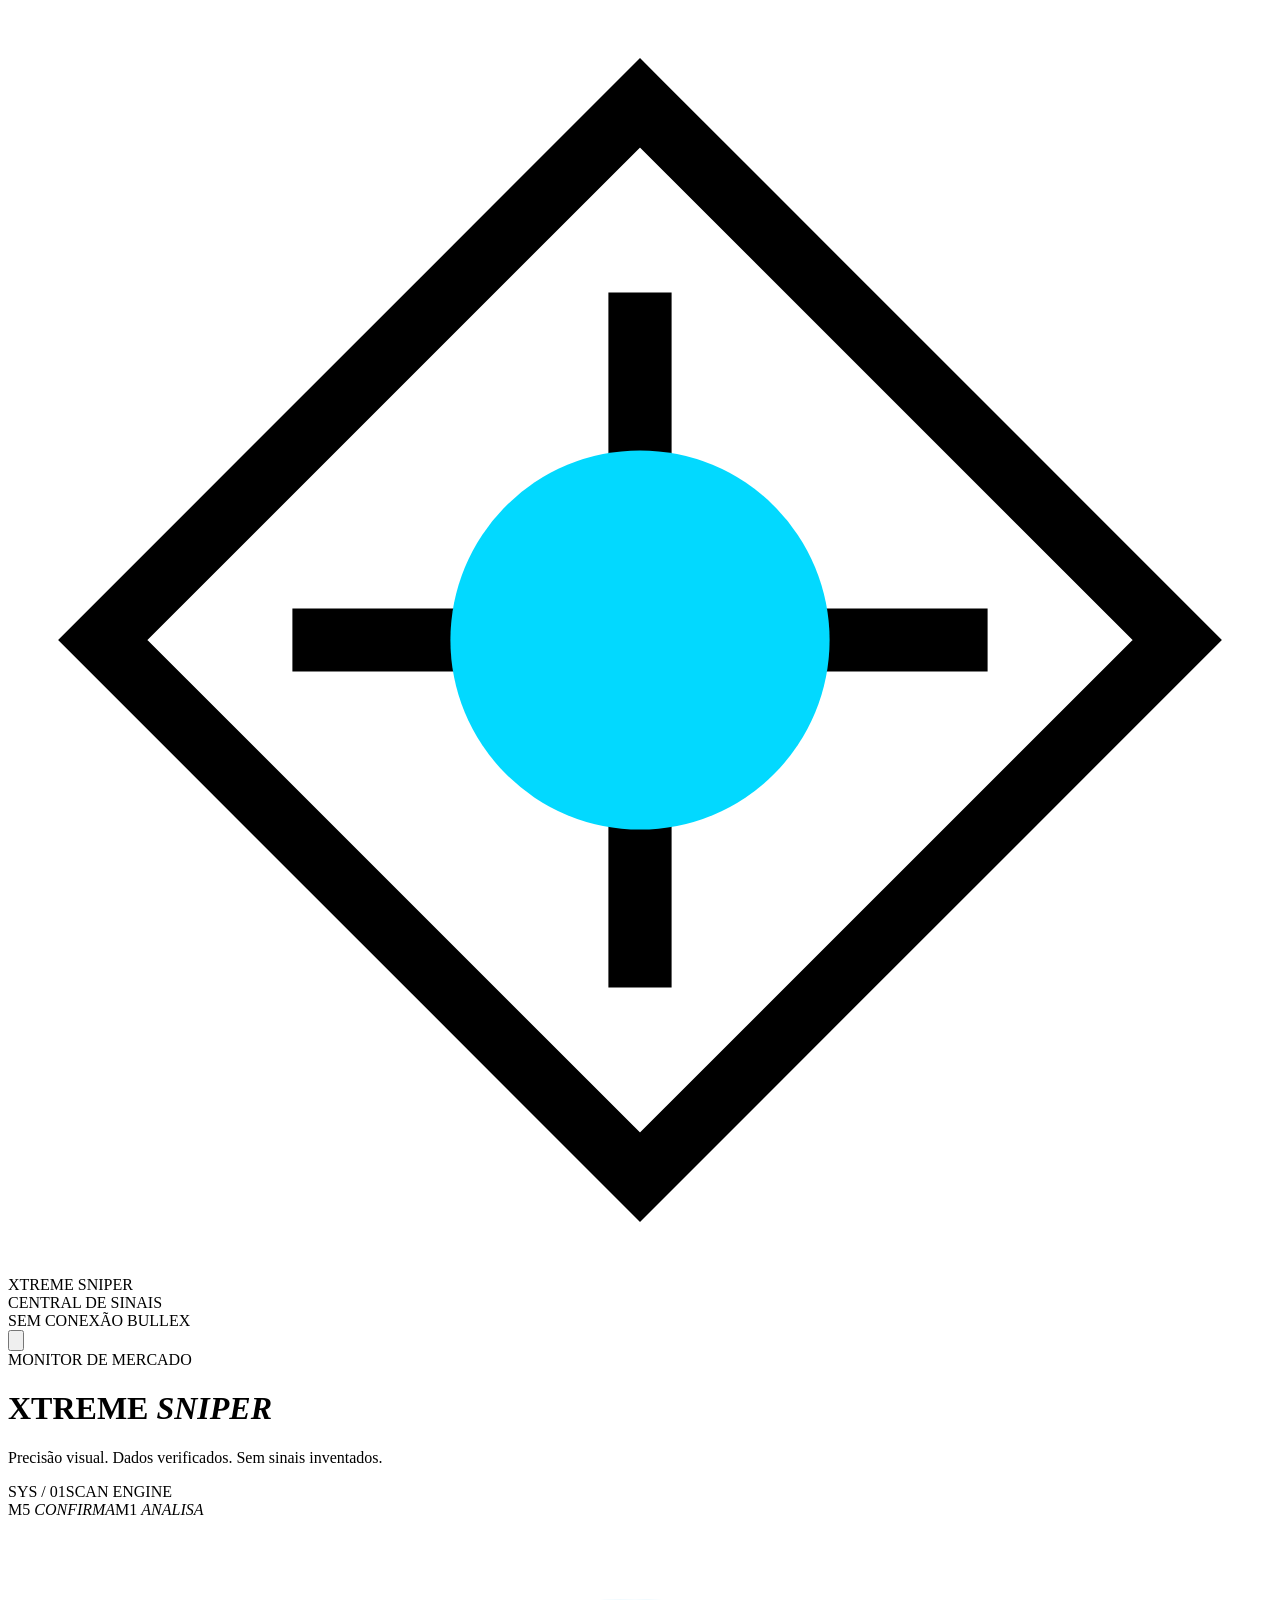
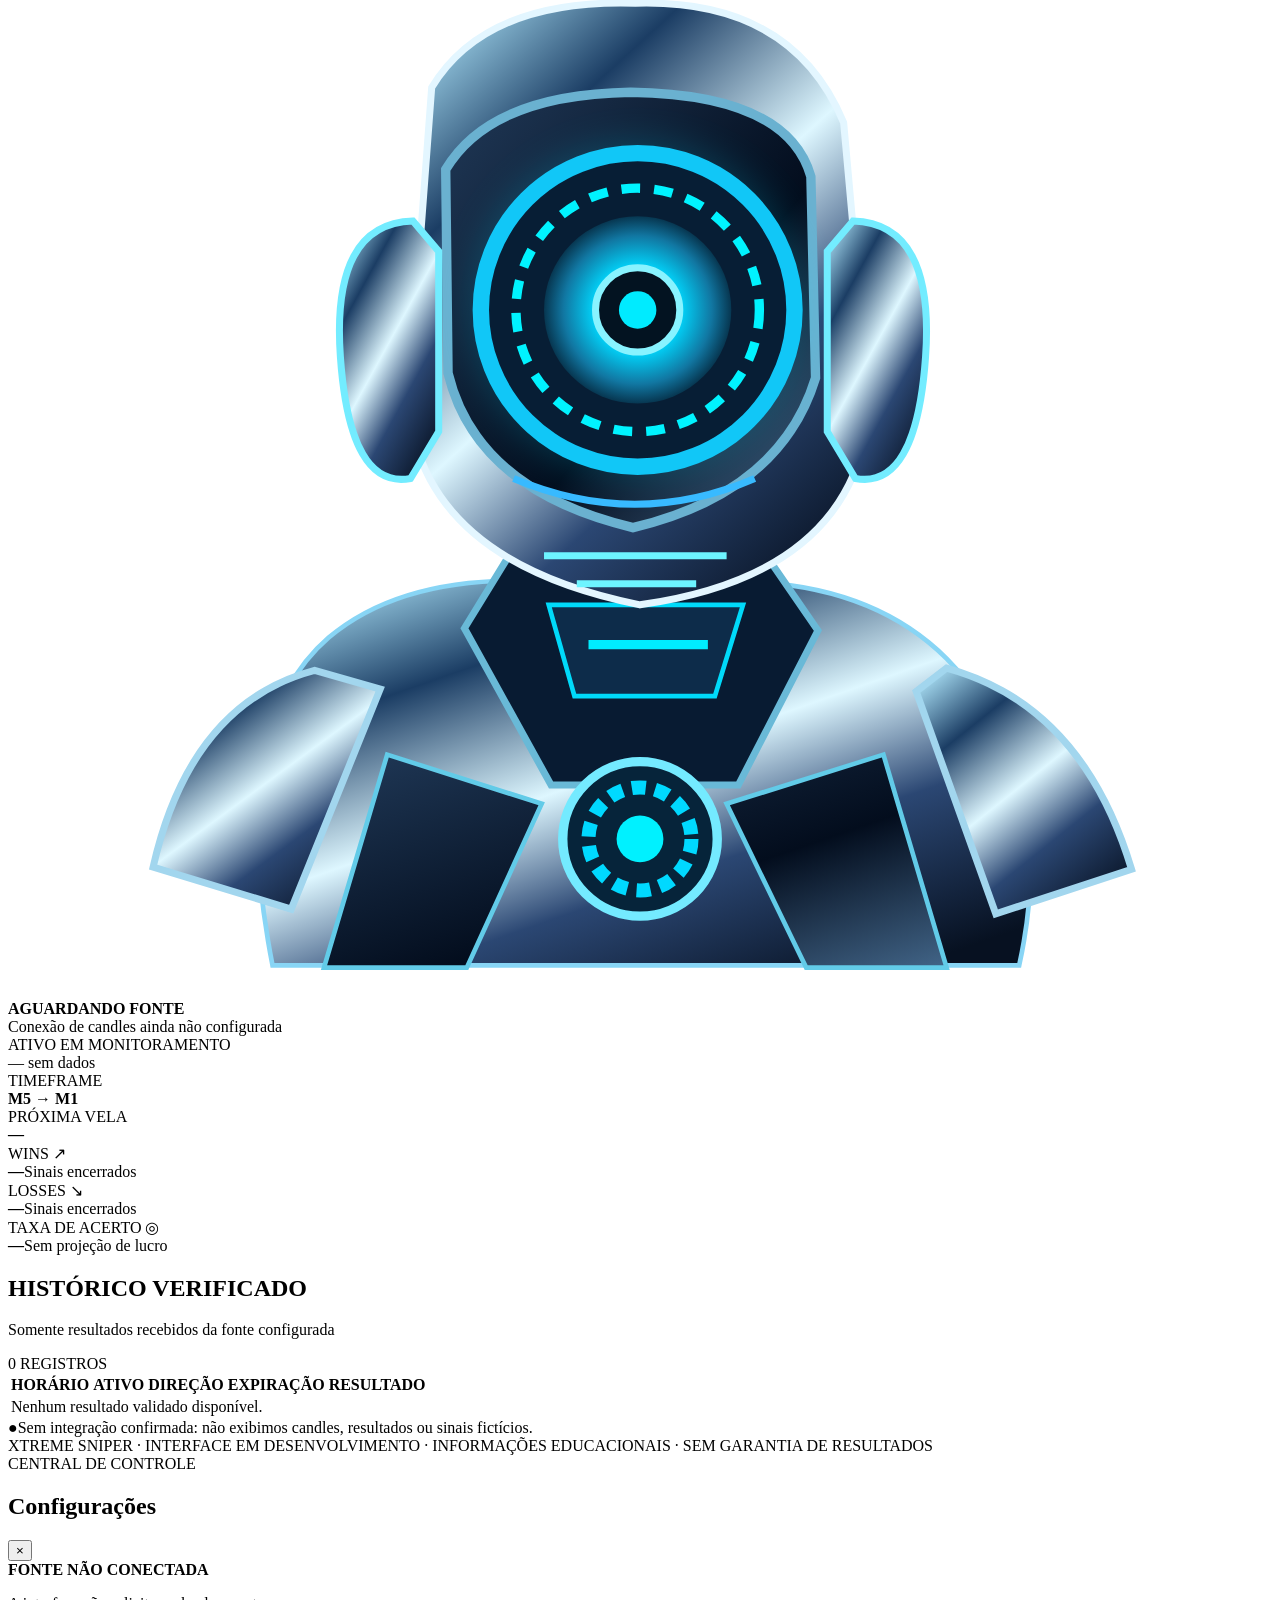
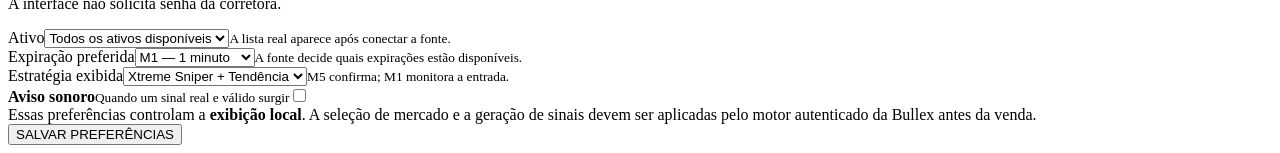
==== sinais/index.html @ d869fa14 "feat: add isolated Xtreme Sniper commercial signals dashboard markup" ====
<!doctype html>
<html lang="pt-BR">
<head>
  <meta charset="utf-8">
  <meta name="viewport" content="width=device-width,initial-scale=1,viewport-fit=cover">
  <meta name="theme-color" content="#050e20">
  <meta name="description" content="Xtreme Sniper — painel de sinais com verificação de fonte e histórico auditável.">
  <title>Xtreme Sniper | Central de Sinais</title>
  <link rel="stylesheet" href="/style.css">
</head>
<body>
<div class="ambient ambient-one"></div><div class="ambient ambient-two"></div><div class="grid-back"></div>
<div class="app">
<header class="topbar">
  <div class="brand-lockup">
    <div class="brand-glyph" aria-hidden="true"><svg viewBox="0 0 40 40"><path d="M20 3 37 20 20 37 3 20Z" fill="none" stroke="currentColor" stroke-width="2"/><path d="M20 9v22M9 20h22" stroke="currentColor" stroke-width="2"/><circle cx="20" cy="20" r="6" fill="#02d9ff"/></svg></div>
    <div><div class="brand">XTREME <span>SNIPER</span></div><div class="brand-subtitle">CENTRAL DE SINAIS</div></div>
  </div>
  <div class="header-actions">
    <div id="connectionTag" class="connection"><span class="status-dot"></span><span id="connectionLabel">SEM CONEXÃO BULLEX</span></div>
    <button class="settings-button" id="openSettings" type="button" aria-label="Abrir configurações" title="Configurações">
      <svg viewBox="0 0 24 24" fill="none" stroke="currentColor" stroke-width="1.8"><path d="M12 2.5v2.1m0 14.8v2.1M4.5 4.5l1.5 1.5m12 12 1.5 1.5M2.5 12h2.1m14.8 0h2.1M4.5 19.5 6 18m12-12 1.5-1.5"/><circle cx="12" cy="12" r="5"/><circle cx="12" cy="12" r="1.6"/></svg>
    </button>
  </div>
</header>
<main>
  <div class="headline"><div class="eyebrow"><span class="line"></span> MONITOR DE MERCADO <span class="line"></span></div>
    <h1>XTREME <em>SNIPER</em></h1><p>Precisão visual. Dados verificados. Sem sinais inventados.</p></div>
  <section class="hero-panel" aria-label="Painel central de análise">
    <div class="hero-light"></div><div class="scan-grid"></div>
    <div class="decor-left"><span>SYS / 01</span><span>SCAN ENGINE</span></div>
    <div class="decor-right"><span>M5 <i>CONFIRMA</i></span><span>M1 <i>ANALISA</i></span></div>
    <div class="rings" aria-hidden="true"><div class="ring ring-a"></div><div class="ring ring-b"></div><div class="ring ring-c"></div><div class="ring ring-d"></div></div>
    <div class="orbit-ornament o1"></div><div class="orbit-ornament o2"></div>
    <div class="robot-wrap" aria-hidden="true">
      <svg class="robot" viewBox="0 0 540 460" role="img">
        <defs>
          <linearGradient id="metal" x1=".15" x2=".85" y1="0" y2="1"><stop stop-color="#9acee5"/><stop offset=".21" stop-color="#1b3d64"/><stop offset=".48" stop-color="#def7ff"/><stop offset=".7" stop-color="#2b4773"/><stop offset="1" stop-color="#071121"/></linearGradient>
          <linearGradient id="face" x1="0" y1="0" x2="1" y2="1"><stop stop-color="#203958"/><stop offset=".6" stop-color="#030d1d"/><stop offset="1" stop-color="#426588"/></linearGradient>
          <radialGradient id="eye" cx=".5" cy=".5" r=".55"><stop stop-color="#fff"/><stop offset=".17" stop-color="#89f8ff"/><stop offset=".4" stop-color="#00d9ff"/><stop offset=".72" stop-color="#1177a2"/><stop offset="1" stop-color="#02182a"/></radialGradient>
          <filter id="outerGlow"><feGaussianBlur stdDeviation="8"/></filter>
        </defs>
        <path d="M113 447 Q93 345 137 307 Q169 280 228 283 L305 283 Q367 282 401 316 Q450 365 432 447Z" fill="url(#metal)" stroke="#88d5f5" stroke-width="2"/>
        <path d="M195 303 214 272 324 272 346 304 312 370 232 370Z" fill="#081b32" stroke="#69b9d7" stroke-width="3"/>
        <path d="M231 293h83l-12 39h-60z" fill="#0d2c4a" stroke="#00dafa" stroke-width="2"/>
        <path d="M248 310h51" stroke="#00edff" stroke-width="4" class="circuit"/>
        <path d="M131 321Q78 335 62 405l59 18 38-94Z" fill="url(#metal)" stroke="#a2d6ee" stroke-width="3"/>
        <path d="M401 320q58 16 79 86l-58 19-34-95Z" fill="url(#metal)" stroke="#a2d6ee" stroke-width="3"/>
        <path d="M181 72Q204 34 268 36Q335 34 357 87L368 209Q362 280 270 293Q176 274 171 206Z" fill="url(#metal)" stroke="#e3f6ff" stroke-width="3"/>
        <path d="M187 107Q206 75 266 74Q333 75 343 110L345 196Q330 245 267 260Q200 244 188 194Z" fill="url(#face)" stroke="#6ab1d0" stroke-width="4"/>
        <path d="M173 129q-35 1-31 58t30 52l12-20v-77Z" fill="url(#metal)" stroke="#73ecff" stroke-width="3"/>
        <path d="M361 129q35 1 31 58t-30 52l-12-20v-77Z" fill="url(#metal)" stroke="#73ecff" stroke-width="3"/>
        <circle cx="269" cy="167" r="72" fill="#00dfff" opacity=".18" filter="url(#outerGlow)"/>
        <circle cx="269" cy="167" r="67" fill="#071e35" stroke="#11c7f7" stroke-width="7"/>
        <circle cx="269" cy="167" r="52" fill="none" stroke="#00f3ff" stroke-width="4" stroke-dasharray="8 6" class="eye-rotate"/>
        <circle cx="269" cy="167" r="40" fill="url(#eye)" />
        <circle cx="269" cy="167" r="18" fill="#031321" stroke="#88f3ff" stroke-width="3"/>
        <circle cx="269" cy="167" r="8" fill="#00ebff" class="eye-pulse"/>
        <path d="M216 239Q268 261 319 239" fill="none" stroke="#38baff" stroke-width="3"/>
        <path d="M229 272h78m-64 12h51" stroke="#6df4ff" stroke-width="3"/>
        <path d="M162 357l66 21-32 70h-61zM374 357l-67 21 34 70h60Z" fill="url(#face)" stroke="#62cbe8" stroke-width="2"/>
        <circle cx="270" cy="393" r="33" fill="#06243a" stroke="#74eaff" stroke-width="4"/>
        <circle cx="270" cy="393" r="22" fill="none" stroke="#00d9ff" stroke-width="6" stroke-dasharray="6 4" class="eye-rotate"/>
        <circle cx="270" cy="393" r="10" fill="#00f1ff" class="eye-pulse"/>
      </svg>
    </div>
    <div class="signal-overlay" id="signalOverlay" hidden>
      <div class="signal-overline" id="signalOverline">ENTRADA IDENTIFICADA</div>
      <div class="signal-direction" id="signalDirection">CALL</div>
      <div class="signal-asset" id="signalAsset">—</div>
      <div class="signal-times"><div><small>ENTRADA</small><strong id="signalEntry">--:--:--</strong></div><div><small>EXPIRAÇÃO</small><strong id="signalExpiry">--:--:--</strong></div></div>
      <div class="signal-countdown" id="signalCountdown">--:--</div>
    </div>
    <div class="hero-bottom">
      <div class="scanner-status"><div class="spinner" id="statusSpinner"></div><strong id="statusTitle">AGUARDANDO FONTE</strong></div>
      <div class="microcopy" id="statusDescription">Conexão de candles ainda não configurada</div>
    </div>
  </section>
  <div class="ticker-row">
    <div class="asset-card"><div class="mini-label">ATIVO EM MONITORAMENTO</div><div class="asset-name" id="selectedAsset">— <span class="muted-small">sem dados</span></div></div>
    <div class="timeframe-card"><div class="mini-label">TIMEFRAME</div><strong>M5 <span>→</span> M1</strong></div>
    <div class="timeframe-card"><div class="mini-label">PRÓXIMA VELA</div><strong id="nextCandle">—</strong></div>
  </div>
  <div class="kpi-grid">
    <div class="kpi"><div class="kpi-heading">WINS <span class="kpi-icon win-icon">↗</span></div><strong id="wins">—</strong><span>Sinais encerrados</span></div>
    <div class="kpi"><div class="kpi-heading">LOSSES <span class="kpi-icon loss-icon">↘</span></div><strong id="losses">—</strong><span>Sinais encerrados</span></div>
    <div class="kpi"><div class="kpi-heading">TAXA DE ACERTO <span class="kpi-icon">◎</span></div><strong id="accuracy">—</strong><span>Sem projeção de lucro</span></div>
  </div>
  <section class="history"><div class="section-header"><div><h2>HISTÓRICO <span>VERIFICADO</span></h2><p>Somente resultados recebidos da fonte configurada</p></div><div class="history-count" id="historyCount">0 REGISTROS</div></div>
    <div class="table-scroll"><table><thead><tr><th>HORÁRIO</th><th>ATIVO</th><th>DIREÇÃO</th><th>EXPIRAÇÃO</th><th>RESULTADO</th></tr></thead><tbody id="historyRows"><tr class="no-records"><td colspan="5">Nenhum resultado validado disponível.</td></tr></tbody></table></div>
  </section>
  <div class="truth-strip"><span class="truth-dot">●</span><span id="feedDisclaimer">Sem integração confirmada: não exibimos candles, resultados ou sinais fictícios.</span></div>
</main>
<footer>XTREME SNIPER · INTERFACE EM DESENVOLVIMENTO · INFORMAÇÕES EDUCACIONAIS · SEM GARANTIA DE RESULTADOS</footer>
</div>
<div class="backdrop" id="settingsBackdrop" hidden></div>
<aside class="settings-panel" id="settingsPanel" role="dialog" aria-modal="true" aria-labelledby="settingsTitle" aria-hidden="true">
  <div class="settings-header"><div><div class="mini-label">CENTRAL DE CONTROLE</div><h2 id="settingsTitle">Configurações</h2></div><button id="closeSettings" class="close-button" type="button" aria-label="Fechar">×</button></div>
  <div class="settings-content">
    <div class="config-connection"><div class="config-dot"></div><div><strong id="settingsConnection">FONTE NÃO CONECTADA</strong><p id="settingsConnectionDetail">A interface não solicita senha da corretora.</p></div></div>
    <div class="setting-group"><label for="assetSelect">Ativo</label><select id="assetSelect"><option value="all">Todos os ativos disponíveis</option></select><small>A lista real aparece após conectar a fonte.</small></div>
    <div class="setting-group"><label for="expirySelect">Expiração preferida</label><select id="expirySelect"><option value="M1">M1 — 1 minuto</option><option value="M2">M2 — 2 minutos</option><option value="M5">M5 — 5 minutos</option></select><small>A fonte decide quais expirações estão disponíveis.</small></div>
    <div class="setting-group"><label for="strategySelect">Estratégia exibida</label><select id="strategySelect"><option value="xtreme">Xtreme Sniper + Tendência</option></select><small>M5 confirma; M1 monitora a entrada.</small></div>
    <label class="switch-row"><span><strong>Aviso sonoro</strong><small>Quando um sinal real e válido surgir</small></span><input type="checkbox" id="soundToggle"><span class="switch"></span></label>
    <div class="settings-note">Essas preferências controlam a <strong>exibição local</strong>. A seleção de mercado e a geração de sinais devem ser aplicadas pelo motor autenticado da Bullex antes da venda.</div>
  </div>
  <button class="save-settings" id="saveSettings" type="button">SALVAR PREFERÊNCIAS</button>
</aside>
<script defer src="/app.js"></script>
</body>
</html>
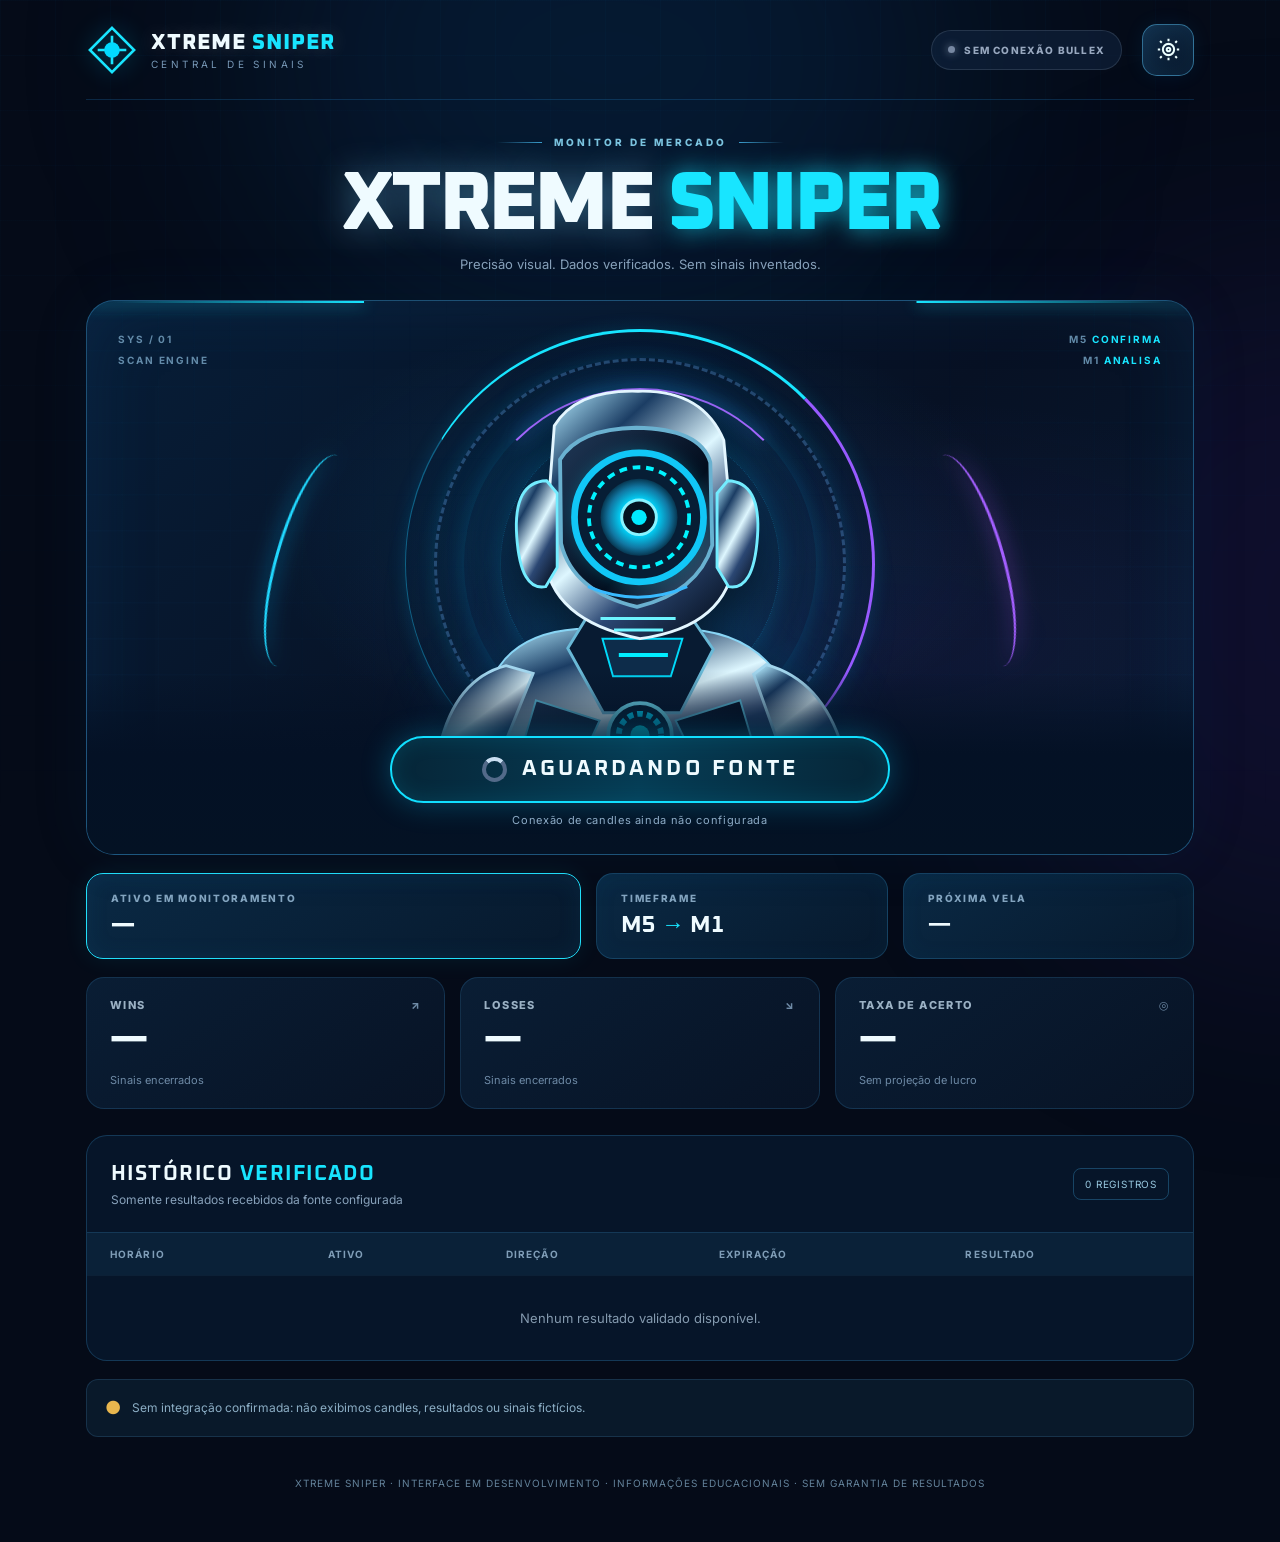
==== commit 57eb92ee: "feat: add verified candle canvas and relative asset paths" ====
--- a/sinais/index.html
+++ b/sinais/index.html
@@ -6,7 +6,7 @@
   <meta name="theme-color" content="#050e20">
   <meta name="description" content="Xtreme Sniper — painel de sinais com verificação de fonte e histórico auditável.">
   <title>Xtreme Sniper | Central de Sinais</title>
-  <link rel="stylesheet" href="/style.css">
+  <link rel="stylesheet" href="./style.css">
 </head>
 <body>
 <div class="ambient ambient-one"></div><div class="ambient ambient-two"></div><div class="grid-back"></div>
@@ -27,7 +27,7 @@
   <div class="headline"><div class="eyebrow"><span class="line"></span> MONITOR DE MERCADO <span class="line"></span></div>
     <h1>XTREME <em>SNIPER</em></h1><p>Precisão visual. Dados verificados. Sem sinais inventados.</p></div>
   <section class="hero-panel" aria-label="Painel central de análise">
-    <div class="hero-light"></div><div class="scan-grid"></div>
+    <div class="hero-light"></div><div class="scan-grid"></div><canvas id="marketCanvas" class="market-canvas" aria-label="Candles recebidos da fonte autenticada"></canvas>
     <div class="decor-left"><span>SYS / 01</span><span>SCAN ENGINE</span></div>
     <div class="decor-right"><span>M5 <i>CONFIRMA</i></span><span>M1 <i>ANALISA</i></span></div>
     <div class="rings" aria-hidden="true"><div class="ring ring-a"></div><div class="ring ring-b"></div><div class="ring ring-c"></div><div class="ring ring-d"></div></div>
@@ -106,6 +106,6 @@
   </div>
   <button class="save-settings" id="saveSettings" type="button">SALVAR PREFERÊNCIAS</button>
 </aside>
-<script defer src="/app.js"></script>
+<script defer src="./app.js"></script>
 </body>
 </html>
--- a/sinais/style.css
+++ b/sinais/style.css
@@ -0,0 +1,7 @@
+@import url('https://fonts.googleapis.com/css2?family=Oxanium:wght@400;500;600;700;800&family=Inter:wght@400;500;600;700;800&display=swap');
+:root{color-scheme:dark;--bg:#050b18;--panel:#071831;--panel2:#0b2141;--cyan:#18e5ff;--blue:#469aff;--violet:#9655ff;--fg:#effbff;--muted:#88a2bb;--line:rgba(69,173,231,.24);--green:#26edb0;--red:#ff6585}
+*{box-sizing:border-box}html{scroll-behavior:smooth}body{margin:0;min-height:100vh;background:var(--bg);color:var(--fg);font-family:Inter,system-ui,sans-serif;overflow-x:hidden}button,select{font:inherit}button{cursor:pointer}button:focus-visible,select:focus-visible,input:focus-visible{outline:3px solid #7ef6ff;outline-offset:3px}.ambient{position:fixed;z-index:-2;filter:blur(120px);pointer-events:none;border-radius:50%}.ambient-one{width:55vw;height:45vw;background:rgba(8,100,177,.16);top:-18vw;left:20vw}.ambient-two{width:45vw;height:55vw;background:rgba(77,40,176,.13);top:20vw;right:-24vw}.grid-back{position:fixed;inset:0;z-index:-1;pointer-events:none;background-image:linear-gradient(rgba(23,130,201,.032) 1px,transparent 1px),linear-gradient(90deg,rgba(23,130,201,.032) 1px,transparent 1px);background-size:55px 55px;mask-image:linear-gradient(black,transparent 95%)}.app{max-width:1160px;padding:0 26px;margin:auto}.topbar{min-height:100px;display:flex;align-items:center;justify-content:space-between;border-bottom:1px solid rgba(44,162,245,.2);gap:20px}.brand-lockup{display:flex;align-items:center;gap:13px}.brand-glyph{width:52px;height:52px;display:grid;place-items:center;color:var(--cyan);filter:drop-shadow(0 0 12px rgba(0,204,255,.35))}.brand-glyph svg{width:100%;height:100%}.brand{font-family:Oxanium,sans-serif;font-size:22px;font-weight:800;letter-spacing:.045em;text-shadow:0 0 20px rgba(255,255,255,.18)}.brand span,.headline em,.history h2 span{color:var(--cyan)}.brand-subtitle{letter-spacing:.34em;font-size:10px;color:#7898b7;margin-top:1px}.header-actions{display:flex;align-items:center;gap:20px}.connection{font-size:10px;letter-spacing:.12em;font-weight:800;color:#98a8bf;border:1px solid rgba(181,198,220,.15);background:rgba(16,35,61,.65);padding:13px 16px;border-radius:999px;display:flex;align-items:center;gap:9px}.status-dot{height:7px;width:7px;border-radius:50%;background:#7788a2;box-shadow:0 0 9px #7788a2}.connection.live{color:#9cfde4;border-color:rgba(38,237,176,.35)}.connection.live .status-dot{background:var(--green);box-shadow:0 0 14px var(--green);animation:blink 1.5s infinite}.settings-button{width:52px;height:52px;border:1px solid rgba(93,203,255,.46);border-radius:15px;color:#ecffff;background:linear-gradient(135deg,#112d48,#08172b);box-shadow:inset 0 0 20px rgba(53,171,229,.08),0 0 20px rgba(7,170,255,.08);display:grid;place-items:center;transition:transform .3s,box-shadow .3s}.settings-button:hover{transform:rotate(35deg);box-shadow:0 0 30px #008bb955}.settings-button svg{width:27px;height:27px}.headline{text-align:center;padding:36px 0 28px}.eyebrow{color:#7bc3df;font-size:10px;font-weight:800;letter-spacing:.3em;display:flex;justify-content:center;align-items:center;gap:12px}.eyebrow .line{width:45px;height:1px;background:linear-gradient(90deg,transparent,#3b9ccc)}.eyebrow .line:last-child{transform:scaleX(-1)}.headline h1{font-family:Oxanium,Inter,sans-serif;font-weight:800;font-size:clamp(42px,7vw,82px);line-height:1.02;margin:16px 0 8px;letter-spacing:-.045em;text-shadow:0 0 35px rgba(122,215,255,.4)}.headline em{font-style:normal;text-shadow:0 0 25px rgba(24,229,255,.7)}.headline p{font-size:13px;color:var(--muted);margin:0}.hero-panel{position:relative;height:555px;overflow:hidden;isolation:isolate;border:1px solid rgba(69,188,255,.36);border-radius:28px;background:radial-gradient(ellipse at 50% 42%,rgba(15,110,170,.2),transparent 48%),radial-gradient(ellipse at 72% 60%,rgba(91,50,169,.1),transparent 50%),linear-gradient(140deg,#071e38 0%,#071124 55%,#071a31 100%);box-shadow:inset 0 0 70px #124a7b33,0 0 65px #005a9a13}.hero-panel:before,.hero-panel:after{content:"";position:absolute;width:25%;height:2px;background:linear-gradient(90deg,transparent,var(--cyan));box-shadow:0 0 16px var(--cyan);top:0;left:0}.hero-panel:after{left:auto;right:0;transform:scaleX(-1)}.hero-light{position:absolute;inset:12% 10% 1%;background:radial-gradient(circle,rgba(7,194,253,.1),transparent 52%);filter:blur(6px);z-index:0}.scan-grid{position:absolute;inset:0;opacity:.6;background:repeating-linear-gradient(0deg,transparent 0 34px,#0c447120 35px 36px),repeating-linear-gradient(90deg,transparent 0 34px,#0c447115 35px 36px);mask-image:linear-gradient(90deg,black,transparent 38%,transparent 62%,black);animation:gridFloat 10s linear infinite}.decor-left,.decor-right{position:absolute;top:32px;left:31px;color:#638ba9;letter-spacing:.19em;font-size:10px;font-weight:700;display:flex;flex-direction:column;gap:9px;z-index:5}.decor-right{left:auto;right:31px;text-align:right}.decor-right i{font-style:normal;color:var(--cyan)}.rings{position:absolute;width:510px;height:510px;top:8px;left:50%;transform:translateX(-50%);z-index:1}.ring{position:absolute;border-radius:50%;inset:20px;border:1px solid rgba(29,201,255,.4);box-shadow:0 0 18px rgba(9,192,255,.15)}.ring-a{border-top:3px solid #18e5ff;border-right:3px solid #985aff;animation:spin 18s linear infinite}.ring-b{inset:49px;border:3px dashed rgba(92,158,227,.35);animation:spin 28s linear reverse infinite}.ring-c{inset:79px;border:2px solid transparent;border-top-color:#a867ff;border-bottom-color:#21e9ff;filter:drop-shadow(0 0 9px #4397ff);animation:spin 10s linear infinite}.ring-d{inset:115px;border:1px dotted #178abb70;animation:spin 16s linear reverse infinite}.orbit-ornament{position:absolute;top:150px;left:17%;height:220px;width:65px;border-radius:50%;border-left:3px solid #21d8ff;filter:drop-shadow(0 0 10px #00bbff);transform:rotate(16deg)}.orbit-ornament.o2{left:auto;right:17%;border-left:none;border-right:3px solid #a45fff;transform:rotate(-16deg);filter:drop-shadow(0 0 10px #b65bff)}.robot-wrap{position:absolute;width:520px;height:460px;left:50%;top:47px;transform:translateX(-50%);z-index:2;filter:drop-shadow(0 20px 20px #0008) drop-shadow(0 0 30px #0988df33);animation:float 4.4s ease-in-out infinite}.robot{width:100%;height:100%}.eye-rotate{transform-origin:269px 167px;animation:spin 6s linear infinite}.eye-pulse{animation:eyePulse 2.1s ease-in-out infinite}.circuit{animation:blink 1.6s infinite}.hero-bottom{position:absolute;bottom:0;left:0;right:0;z-index:5;display:flex;align-items:center;flex-direction:column;padding:65px 12px 27px;background:linear-gradient(transparent,#041125 45%,#041224 100%)}.scanner-status{display:flex;align-items:center;justify-content:center;gap:15px;width:min(90%,500px);min-height:67px;border-radius:100px;background:linear-gradient(95deg,#062537,#063d55,#062537);border:2px solid #11dfff;box-shadow:0 0 30px #0acafc4a,inset 0 0 22px #07bfe22a}.scanner-status strong{font-family:Oxanium,sans-serif;letter-spacing:.14em;font-size:22px}.spinner{width:25px;height:25px;border-radius:50%;border:4px solid rgba(255,255,255,.22);border-top-color:var(--cyan);animation:spin 1.1s linear infinite}.spinner.offline{animation:none;border-color:#536a89;border-top-color:#c9def1}.microcopy{font-size:11px;letter-spacing:.06em;color:#8eacc7;margin-top:10px;text-align:center}.signal-overlay{position:absolute;inset:55px 19% 94px;z-index:10;background:linear-gradient(145deg,#07162bf2,#061a31f5);border:2px solid var(--green);border-radius:22px;box-shadow:0 0 70px #13dcae44,inset 0 0 35px #15876233;display:flex;flex-direction:column;justify-content:center;align-items:center;text-align:center;animation:signalIn .5s cubic-bezier(.2,.9,.2,1)}.signal-overlay[hidden]{display:none}.signal-overlay.put{border-color:var(--red);box-shadow:0 0 70px #ff335c55,inset 0 0 35px #ff336522}.signal-overline{font-size:11px;letter-spacing:.24em;color:#a9e9d7;font-weight:800}.signal-direction{font-family:Oxanium,sans-serif;font-size:clamp(70px,12vw,108px);font-weight:800;line-height:1.1;color:var(--green);text-shadow:0 0 24px #08eea288}.signal-overlay.put .signal-direction{color:var(--red);text-shadow:0 0 24px #fa548388}.signal-asset{font-family:Oxanium,sans-serif;font-size:20px;font-weight:800;letter-spacing:.1em}.signal-times{display:flex;justify-content:center;gap:55px;margin-top:20px}.signal-times div{display:flex;flex-direction:column;gap:6px}.signal-times small{font-size:10px;color:#89a8c0;letter-spacing:.12em}.signal-times strong{font-size:20px;font-variant-numeric:tabular-nums}.signal-countdown{font-family:Oxanium,sans-serif;font-size:26px;color:#e9fafa;margin-top:18px}.ticker-row{display:grid;grid-template-columns:1.7fr 1fr 1fr;gap:15px;margin:18px 0}.asset-card,.timeframe-card{border-radius:17px;border:1px solid #23648a77;background:linear-gradient(145deg,#0a2944,#07192d);padding:18px 24px;min-width:0;box-shadow:inset 0 0 22px #12649110}.asset-card{border-color:#21dffa;box-shadow:0 0 25px #00e1ff15,inset 0 0 22px #12649124}.mini-label{font-size:10px;letter-spacing:.17em;color:#84a5c0;font-weight:800}.asset-name{font-family:Oxanium,sans-serif;font-size:24px;font-weight:800;letter-spacing:.03em;margin-top:6px;overflow:hidden;text-overflow:ellipsis;white-space:nowrap}.muted-small{font-size:12px;color:#7e9db3;font-family:Inter,sans-serif}.timeframe-card strong{font-size:23px;font-family:Oxanium,sans-serif;display:block;margin-top:7px}.timeframe-card strong span{color:var(--cyan)}.kpi-grid{display:grid;grid-template-columns:repeat(3,1fr);gap:15px;margin:0 0 26px}.kpi{padding:20px 23px;border:1px solid rgba(55,130,178,.24);border-radius:18px;background:linear-gradient(145deg,rgba(10,31,54,.95),rgba(8,20,38,.95));min-height:128px}.kpi-heading{font-size:11px;font-weight:800;letter-spacing:.13em;color:#9bb1c4;display:flex;justify-content:space-between;align-items:center}.kpi-icon{font-size:19px;color:#4bc8ff}.kpi-icon.win-icon{color:var(--green)}.kpi-icon.loss-icon{color:var(--red)}.kpi strong{font-family:Oxanium,sans-serif;font-size:38px;font-weight:800;display:block;margin:4px 0}.kpi span:last-child{font-size:11px;color:#6e8aa6}.history{border:1px solid #26618b77;background:#08182cdd;border-radius:21px;overflow:hidden}.section-header{display:flex;justify-content:space-between;align-items:center;padding:25px 24px;border-bottom:1px solid #26618b77;gap:15px}.history h2{font-family:Oxanium,sans-serif;letter-spacing:.07em;font-size:21px;margin:0 0 5px}.history p{font-size:12px;color:var(--muted);margin:0}.history-count{font-size:10px;color:#98c9e1;letter-spacing:.08em;white-space:nowrap;border:1px solid #286f9a88;border-radius:8px;padding:9px 11px}.table-scroll{overflow-x:auto}table{width:100%;border-collapse:collapse;min-width:570px;text-align:left}thead{background:#0a2138}th{color:#7f9db7;font-size:10px;letter-spacing:.11em;padding:15px 23px}td{font-size:13px;padding:16px 23px;border-top:1px solid #1a365350;color:#c5daed}td.result-win{color:var(--green);font-weight:800}td.result-loss{color:var(--red);font-weight:800}td.direction-call{color:var(--green)}td.direction-put{color:var(--red)}.no-records td{text-align:center;padding:34px 12px;color:#849aaf}.truth-strip{display:flex;gap:11px;align-items:center;color:#8caec5;font-size:12px;line-height:1.6;border:1px solid #2e577a66;border-radius:12px;padding:14px 18px;margin:18px 0 0;background:#09192a}.truth-dot{color:#e8b64e;font-size:18px}footer{padding:37px 10px 50px;text-align:center;line-height:1.8;font-size:10px;letter-spacing:.1em;color:#64839b}.backdrop{position:fixed;inset:0;background:#000b;backdrop-filter:blur(6px);z-index:100}.backdrop[hidden]{display:none}.settings-panel{position:fixed;z-index:101;top:0;right:0;height:100dvh;width:min(100%,430px);background:#07182d;box-shadow:-22px 0 90px #0009;border-left:1px solid #2b6e9788;display:flex;flex-direction:column;transform:translateX(110%);transition:transform .32s ease;visibility:hidden}.settings-panel.open{transform:translateX(0);visibility:visible}.settings-header{padding:29px;display:flex;align-items:center;justify-content:space-between;border-bottom:1px solid #1c4562}.settings-header h2{font-family:Oxanium,sans-serif;font-size:27px;margin:7px 0 0}.close-button{border:1px solid #386985;background:#102e47;color:#e8fbff;font-size:30px;width:39px;height:39px;border-radius:10px}.settings-content{padding:25px 29px;overflow:auto;flex:1}.config-connection{display:flex;align-items:center;gap:14px;padding:15px;background:#09243a;border:1px solid #285b7a;border-radius:12px;margin-bottom:25px}.config-dot{height:10px;width:10px;background:#8494aa;border-radius:50%;flex-shrink:0}.config-connection strong{font-size:11px;letter-spacing:.08em}.config-connection p{font-size:11px;color:#8ca9bd;line-height:1.6;margin:6px 0 0}.setting-group{margin-bottom:22px}.setting-group label{font-size:12px;display:block;font-weight:800;margin-bottom:10px}.setting-group select{display:block;width:100%;padding:13px;background:#0a273f;color:#ecfbff;border:1px solid #29668a;border-radius:10px}.setting-group small{display:block;font-size:11px;line-height:1.6;color:#7b9db4;margin-top:8px}.switch-row{display:flex;align-items:center;justify-content:space-between;gap:10px;margin:28px 0}.switch-row strong{display:block;font-size:13px}.switch-row small{display:block;color:#7b9db4;font-size:10px;margin-top:5px}.switch-row input{position:absolute;opacity:0}.switch{position:relative;width:47px;height:26px;border-radius:50px;background:#344a61;flex-shrink:0;transition:background .2s}.switch:before{content:"";position:absolute;background:#fff;width:20px;height:20px;border-radius:50%;top:3px;left:3px;transition:transform .2s}.switch-row input:checked+.switch{background:#03a9bc}.switch-row input:checked+.switch:before{transform:translateX(21px)}.settings-note{border:1px solid #3b6480;background:#0e2841;border-radius:12px;padding:16px;color:#abc2d3;line-height:1.65;font-size:11px}.save-settings{margin:18px 29px 27px;padding:16px;border:0;border-radius:11px;color:#052035;background:linear-gradient(105deg,#15daef,#78f0fe);font-weight:900;letter-spacing:.09em;box-shadow:0 0 24px #1ad2ee44}
+@keyframes spin{to{transform:rotate(360deg)}}@keyframes float{0%,100%{transform:translateX(-50%) translateY(0)}50%{transform:translateX(-50%) translateY(-13px)}}@keyframes gridFloat{50%{background-position:0 20px,20px 0}}@keyframes eyePulse{50%{opacity:.55;filter:drop-shadow(0 0 10px #05e9ff)}}@keyframes blink{50%{opacity:.45}}@keyframes signalIn{from{transform:scale(.88);opacity:0}to{transform:scale(1);opacity:1}}
+@media(max-width:740px){.app{padding:0 14px}.topbar{min-height:76px}.brand{font-size:16px}.brand-glyph{width:39px;height:39px}.brand-subtitle{font-size:7px}.header-actions{gap:7px}.connection{font-size:8px;padding:10px}.settings-button{width:39px;height:39px;border-radius:10px}.settings-button svg{width:23px;height:23px}.headline{padding:29px 0 20px}.headline p{font-size:11px}.hero-panel{height:480px;border-radius:18px}.rings{width:400px;height:400px;top:19px}.robot-wrap{width:435px;height:400px;top:39px}.decor-left,.decor-right{font-size:8px;top:18px;left:15px}.decor-right{left:auto;right:15px}.orbit-ornament{left:3%}.orbit-ornament.o2{right:3%}.hero-bottom{padding:72px 10px 19px}.scanner-status{min-height:58px}.scanner-status strong{font-size:18px}.ticker-row{gap:9px;grid-template-columns:1fr 1fr}.asset-card{grid-column:1/3}.asset-card,.timeframe-card{padding:15px 17px}.asset-name{font-size:22px}.timeframe-card strong{font-size:20px}.kpi-grid{gap:8px}.kpi{min-height:108px;padding:13px 12px}.kpi-heading{font-size:8px;letter-spacing:.03em}.kpi strong{font-size:32px}.kpi span:last-child{font-size:9px}.signal-overlay{left:8%;right:8%;top:65px;bottom:86px}.signal-times{gap:25px}.section-header{padding:18px 16px}.history h2{font-size:17px}.history p{font-size:10px}.history-count{font-size:8px}.truth-strip{font-size:11px}}
+@media(max-width:410px){.connection{font-size:0;min-width:29px;padding:9px}.connection .status-dot{height:9px;width:9px}.headline h1{font-size:45px}.hero-panel{height:435px}.robot-wrap{width:395px;height:366px;top:43px}.rings{width:355px;height:355px;top:21px}.hero-bottom{padding:55px 8px 18px}.scanner-status strong{font-size:15px}.scanner-status{min-height:52px}.microcopy{font-size:9px}.signal-overlay{top:48px;bottom:74px}.signal-direction{font-size:70px}.signal-times strong{font-size:15px}}
+@media(prefers-reduced-motion:reduce){*,*:before,*:after{animation-duration:.001ms!important;animation-iteration-count:1!important;transition-duration:.001ms!important}}
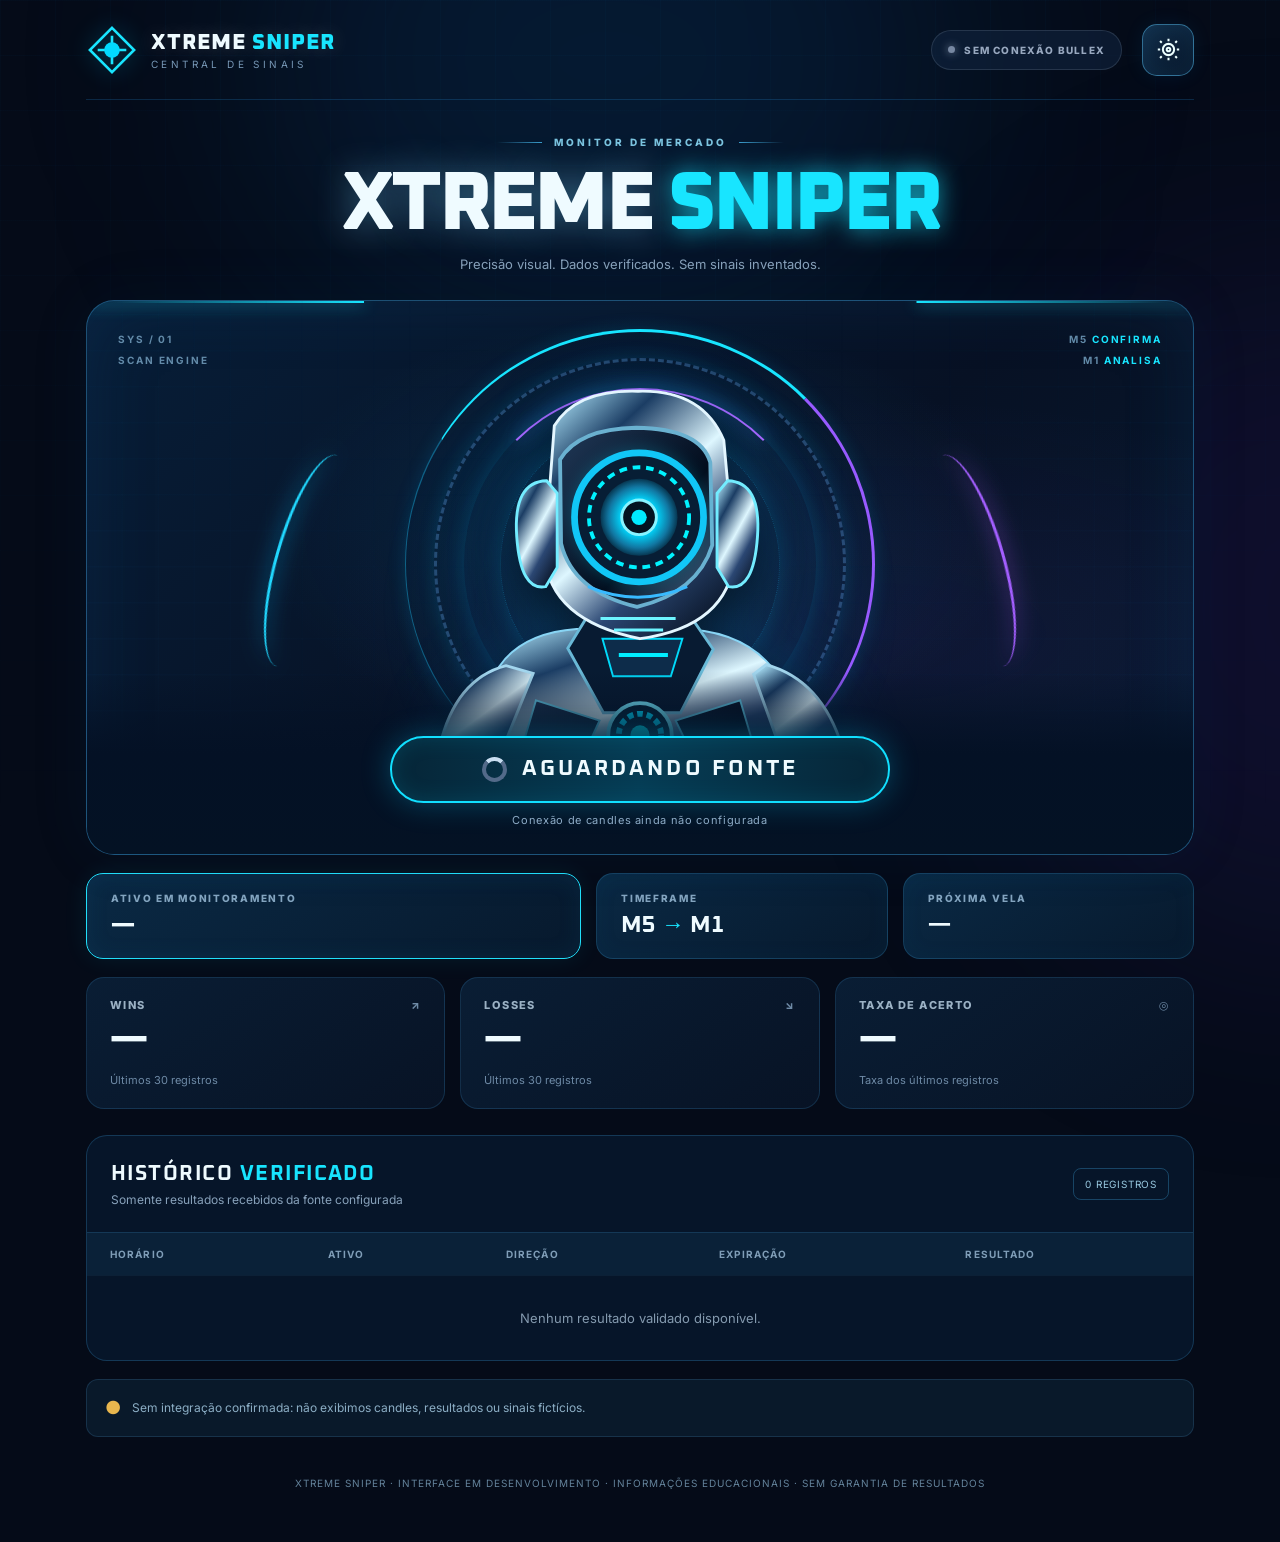
==== commit 18d196c7: "fix: label score as recent feed history only" ====
--- a/sinais/index.html
+++ b/sinais/index.html
@@ -82,9 +82,9 @@
     <div class="timeframe-card"><div class="mini-label">PRÓXIMA VELA</div><strong id="nextCandle">—</strong></div>
   </div>
   <div class="kpi-grid">
-    <div class="kpi"><div class="kpi-heading">WINS <span class="kpi-icon win-icon">↗</span></div><strong id="wins">—</strong><span>Sinais encerrados</span></div>
-    <div class="kpi"><div class="kpi-heading">LOSSES <span class="kpi-icon loss-icon">↘</span></div><strong id="losses">—</strong><span>Sinais encerrados</span></div>
-    <div class="kpi"><div class="kpi-heading">TAXA DE ACERTO <span class="kpi-icon">◎</span></div><strong id="accuracy">—</strong><span>Sem projeção de lucro</span></div>
+    <div class="kpi"><div class="kpi-heading">WINS <span class="kpi-icon win-icon">↗</span></div><strong id="wins">—</strong><span>Últimos 30 registros</span></div>
+    <div class="kpi"><div class="kpi-heading">LOSSES <span class="kpi-icon loss-icon">↘</span></div><strong id="losses">—</strong><span>Últimos 30 registros</span></div>
+    <div class="kpi"><div class="kpi-heading">TAXA DE ACERTO <span class="kpi-icon">◎</span></div><strong id="accuracy">—</strong><span>Taxa dos últimos registros</span></div>
   </div>
   <section class="history"><div class="section-header"><div><h2>HISTÓRICO <span>VERIFICADO</span></h2><p>Somente resultados recebidos da fonte configurada</p></div><div class="history-count" id="historyCount">0 REGISTROS</div></div>
     <div class="table-scroll"><table><thead><tr><th>HORÁRIO</th><th>ATIVO</th><th>DIREÇÃO</th><th>EXPIRAÇÃO</th><th>RESULTADO</th></tr></thead><tbody id="historyRows"><tr class="no-records"><td colspan="5">Nenhum resultado validado disponível.</td></tr></tbody></table></div>
--- a/sinais/style.css
+++ b/sinais/style.css
@@ -5,3 +5,6 @@
 @media(max-width:740px){.app{padding:0 14px}.topbar{min-height:76px}.brand{font-size:16px}.brand-glyph{width:39px;height:39px}.brand-subtitle{font-size:7px}.header-actions{gap:7px}.connection{font-size:8px;padding:10px}.settings-button{width:39px;height:39px;border-radius:10px}.settings-button svg{width:23px;height:23px}.headline{padding:29px 0 20px}.headline p{font-size:11px}.hero-panel{height:480px;border-radius:18px}.rings{width:400px;height:400px;top:19px}.robot-wrap{width:435px;height:400px;top:39px}.decor-left,.decor-right{font-size:8px;top:18px;left:15px}.decor-right{left:auto;right:15px}.orbit-ornament{left:3%}.orbit-ornament.o2{right:3%}.hero-bottom{padding:72px 10px 19px}.scanner-status{min-height:58px}.scanner-status strong{font-size:18px}.ticker-row{gap:9px;grid-template-columns:1fr 1fr}.asset-card{grid-column:1/3}.asset-card,.timeframe-card{padding:15px 17px}.asset-name{font-size:22px}.timeframe-card strong{font-size:20px}.kpi-grid{gap:8px}.kpi{min-height:108px;padding:13px 12px}.kpi-heading{font-size:8px;letter-spacing:.03em}.kpi strong{font-size:32px}.kpi span:last-child{font-size:9px}.signal-overlay{left:8%;right:8%;top:65px;bottom:86px}.signal-times{gap:25px}.section-header{padding:18px 16px}.history h2{font-size:17px}.history p{font-size:10px}.history-count{font-size:8px}.truth-strip{font-size:11px}}
 @media(max-width:410px){.connection{font-size:0;min-width:29px;padding:9px}.connection .status-dot{height:9px;width:9px}.headline h1{font-size:45px}.hero-panel{height:435px}.robot-wrap{width:395px;height:366px;top:43px}.rings{width:355px;height:355px;top:21px}.hero-bottom{padding:55px 8px 18px}.scanner-status strong{font-size:15px}.scanner-status{min-height:52px}.microcopy{font-size:9px}.signal-overlay{top:48px;bottom:74px}.signal-direction{font-size:70px}.signal-times strong{font-size:15px}}
 @media(prefers-reduced-motion:reduce){*,*:before,*:after{animation-duration:.001ms!important;animation-iteration-count:1!important;transition-duration:.001ms!important}}
+
+.market-canvas{position:absolute;z-index:1;pointer-events:none;left:3%;width:94%;height:185px;bottom:125px;opacity:.68;filter:drop-shadow(0 0 6px #17dfff55)}
+@media(max-width:740px){.market-canvas{height:155px;bottom:105px;opacity:.58}}
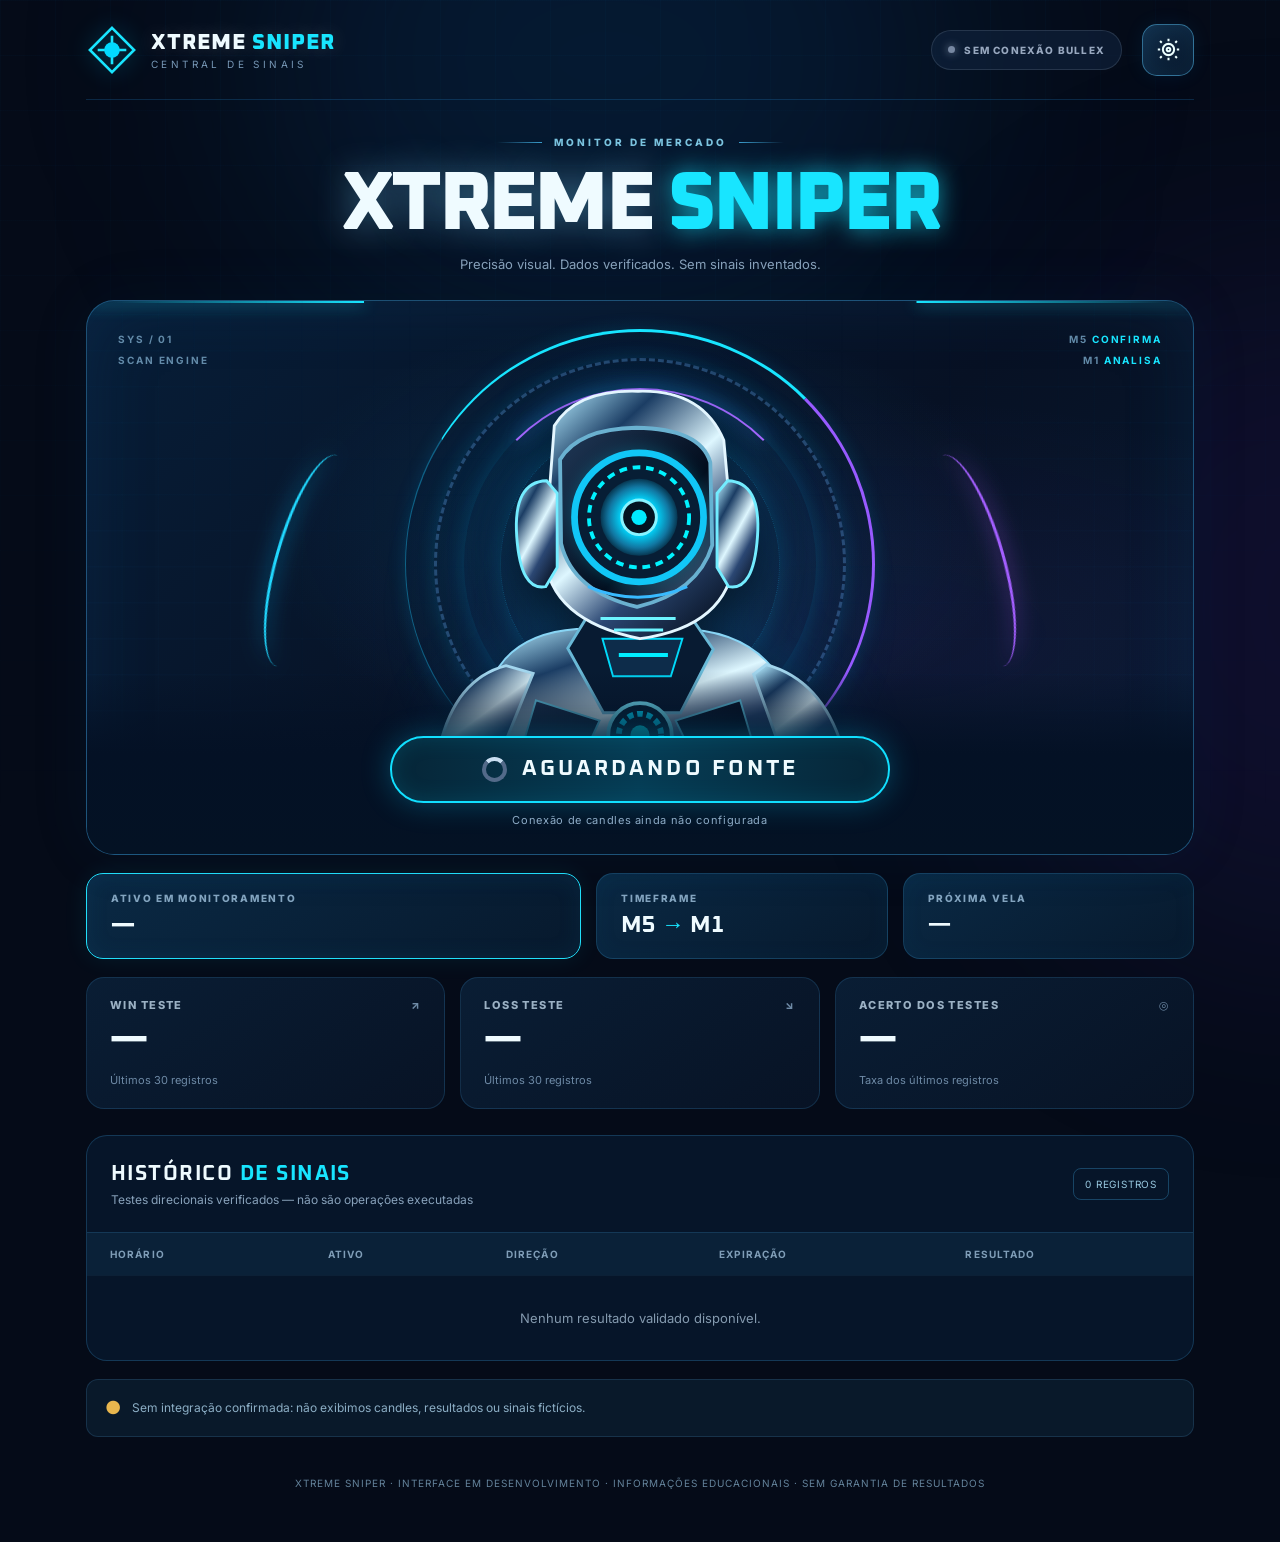
==== commit de8c53f9: "fix: distinguish directional-test score from broker trade executions" ====
--- a/sinais/index.html
+++ b/sinais/index.html
@@ -82,11 +82,11 @@
     <div class="timeframe-card"><div class="mini-label">PRÓXIMA VELA</div><strong id="nextCandle">—</strong></div>
   </div>
   <div class="kpi-grid">
-    <div class="kpi"><div class="kpi-heading">WINS <span class="kpi-icon win-icon">↗</span></div><strong id="wins">—</strong><span>Últimos 30 registros</span></div>
-    <div class="kpi"><div class="kpi-heading">LOSSES <span class="kpi-icon loss-icon">↘</span></div><strong id="losses">—</strong><span>Últimos 30 registros</span></div>
-    <div class="kpi"><div class="kpi-heading">TAXA DE ACERTO <span class="kpi-icon">◎</span></div><strong id="accuracy">—</strong><span>Taxa dos últimos registros</span></div>
+    <div class="kpi"><div class="kpi-heading">WIN TESTE <span class="kpi-icon win-icon">↗</span></div><strong id="wins">—</strong><span>Últimos 30 registros</span></div>
+    <div class="kpi"><div class="kpi-heading">LOSS TESTE <span class="kpi-icon loss-icon">↘</span></div><strong id="losses">—</strong><span>Últimos 30 registros</span></div>
+    <div class="kpi"><div class="kpi-heading">ACERTO DOS TESTES <span class="kpi-icon">◎</span></div><strong id="accuracy">—</strong><span>Taxa dos últimos registros</span></div>
   </div>
-  <section class="history"><div class="section-header"><div><h2>HISTÓRICO <span>VERIFICADO</span></h2><p>Somente resultados recebidos da fonte configurada</p></div><div class="history-count" id="historyCount">0 REGISTROS</div></div>
+  <section class="history"><div class="section-header"><div><h2>HISTÓRICO <span>DE SINAIS</span></h2><p>Testes direcionais verificados — não são operações executadas</p></div><div class="history-count" id="historyCount">0 REGISTROS</div></div>
     <div class="table-scroll"><table><thead><tr><th>HORÁRIO</th><th>ATIVO</th><th>DIREÇÃO</th><th>EXPIRAÇÃO</th><th>RESULTADO</th></tr></thead><tbody id="historyRows"><tr class="no-records"><td colspan="5">Nenhum resultado validado disponível.</td></tr></tbody></table></div>
   </section>
   <div class="truth-strip"><span class="truth-dot">●</span><span id="feedDisclaimer">Sem integração confirmada: não exibimos candles, resultados ou sinais fictícios.</span></div>
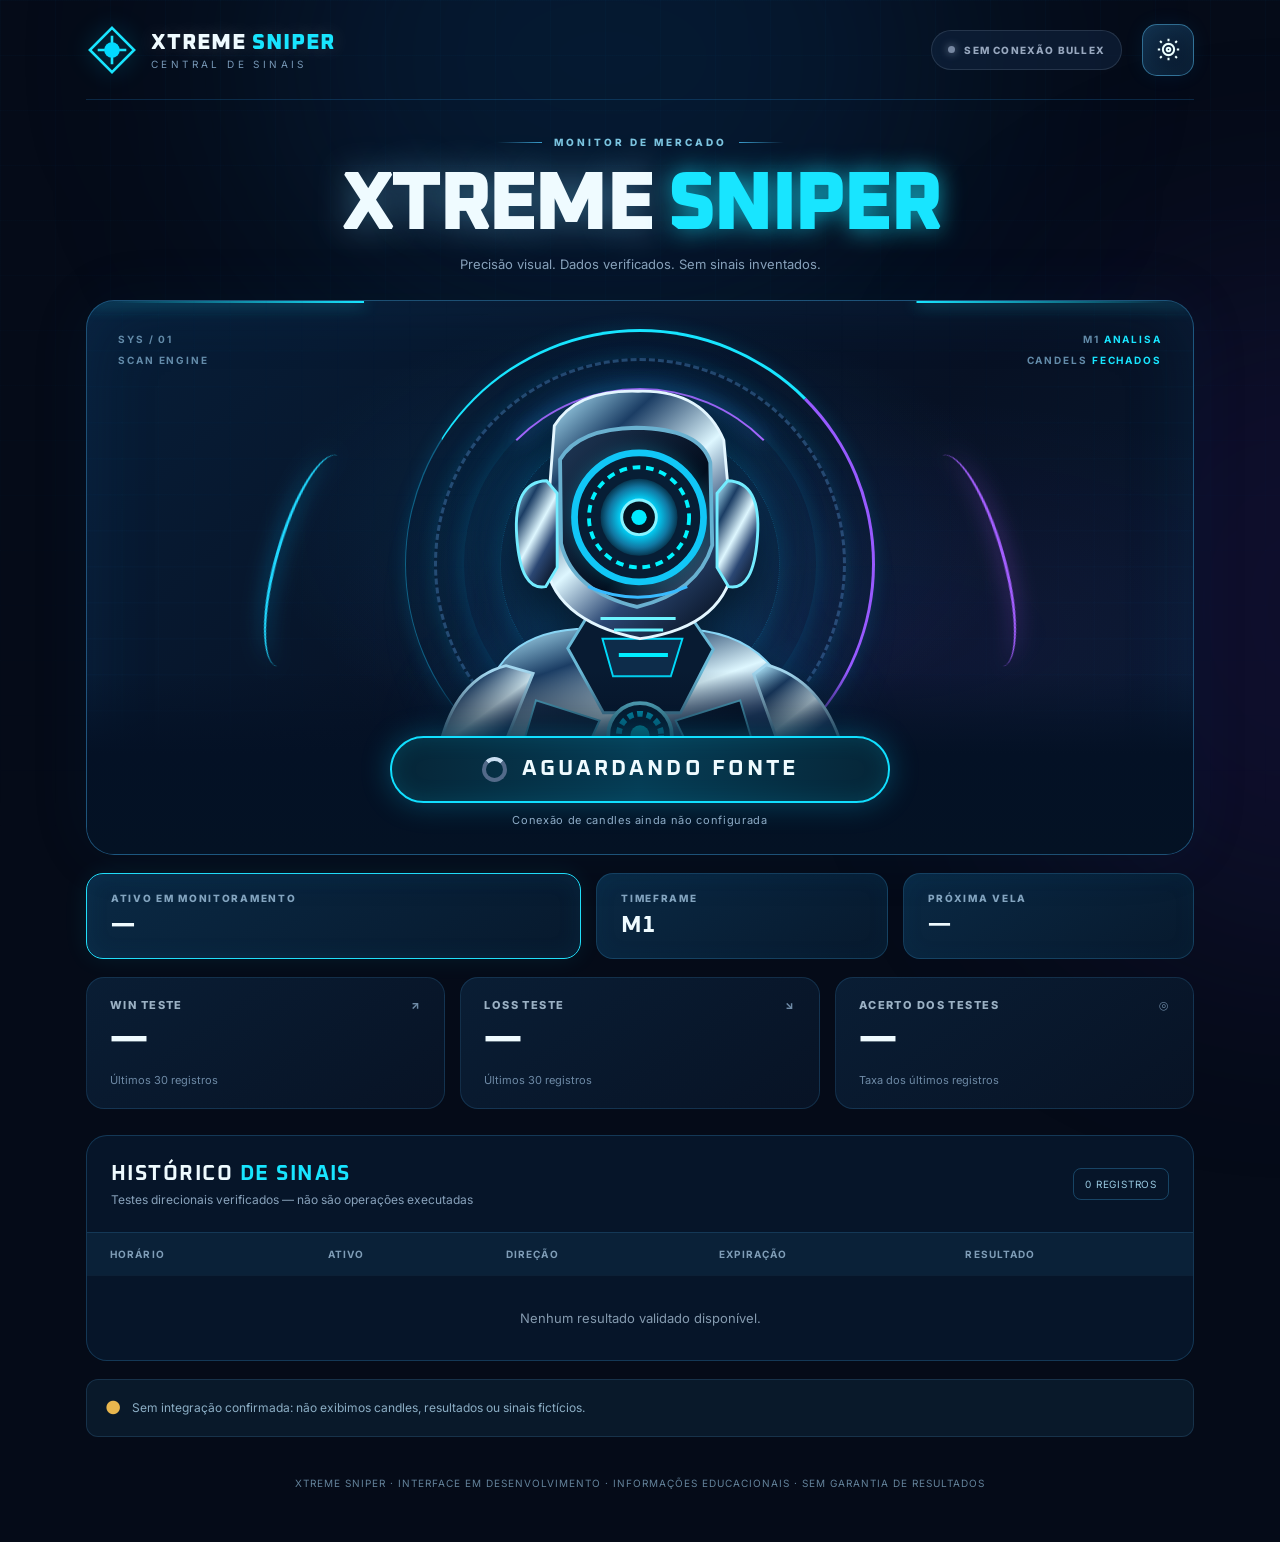
==== commit 37370027: "fix: offer Genesis Scalper M1 option and stop falsely asserting M5 on every strategy" ====
--- a/sinais/index.html
+++ b/sinais/index.html
@@ -29,7 +29,7 @@
   <section class="hero-panel" aria-label="Painel central de análise">
     <div class="hero-light"></div><div class="scan-grid"></div><canvas id="marketCanvas" class="market-canvas" aria-label="Candles recebidos da fonte autenticada"></canvas>
     <div class="decor-left"><span>SYS / 01</span><span>SCAN ENGINE</span></div>
-    <div class="decor-right"><span>M5 <i>CONFIRMA</i></span><span>M1 <i>ANALISA</i></span></div>
+    <div class="decor-right"><span id="strategyMode">M1 <i>ANALISA</i></span><span>CANDELS <i>FECHADOS</i></span></div>
     <div class="rings" aria-hidden="true"><div class="ring ring-a"></div><div class="ring ring-b"></div><div class="ring ring-c"></div><div class="ring ring-d"></div></div>
     <div class="orbit-ornament o1"></div><div class="orbit-ornament o2"></div>
     <div class="robot-wrap" aria-hidden="true">
@@ -78,7 +78,7 @@
   </section>
   <div class="ticker-row">
     <div class="asset-card"><div class="mini-label">ATIVO EM MONITORAMENTO</div><div class="asset-name" id="selectedAsset">— <span class="muted-small">sem dados</span></div></div>
-    <div class="timeframe-card"><div class="mini-label">TIMEFRAME</div><strong>M5 <span>→</span> M1</strong></div>
+    <div class="timeframe-card"><div class="mini-label">TIMEFRAME</div><strong id="timeframeLabel">M1</strong></div>
     <div class="timeframe-card"><div class="mini-label">PRÓXIMA VELA</div><strong id="nextCandle">—</strong></div>
   </div>
   <div class="kpi-grid">
@@ -100,7 +100,7 @@
     <div class="config-connection"><div class="config-dot"></div><div><strong id="settingsConnection">FONTE NÃO CONECTADA</strong><p id="settingsConnectionDetail">A interface não solicita senha da corretora.</p></div></div>
     <div class="setting-group"><label for="assetSelect">Ativo</label><select id="assetSelect"><option value="all">Todos os ativos disponíveis</option></select><small>A lista real aparece após conectar a fonte.</small></div>
     <div class="setting-group"><label for="expirySelect">Expiração preferida</label><select id="expirySelect"><option value="M1">M1 — 1 minuto</option><option value="M2">M2 — 2 minutos</option><option value="M5">M5 — 5 minutos</option></select><small>A fonte decide quais expirações estão disponíveis.</small></div>
-    <div class="setting-group"><label for="strategySelect">Estratégia exibida</label><select id="strategySelect"><option value="xtreme">Xtreme Sniper + Tendência</option></select><small>M5 confirma; M1 monitora a entrada.</small></div>
+    <div class="setting-group"><label for="strategySelect">Estratégia exibida</label><select id="strategySelect"><option value="all">Todas as estratégias disponíveis</option><option value="scalper_m1">Scalper M1 (Genesis)</option><option value="xtreme">Xtreme Sniper + Tendência</option></select><small>A estratégia só pode gerar sinais após confirmação pelo motor autenticado.</small></div>
     <label class="switch-row"><span><strong>Aviso sonoro</strong><small>Quando um sinal real e válido surgir</small></span><input type="checkbox" id="soundToggle"><span class="switch"></span></label>
     <div class="settings-note">Essas preferências controlam a <strong>exibição local</strong>. A seleção de mercado e a geração de sinais devem ser aplicadas pelo motor autenticado da Bullex antes da venda.</div>
   </div>
